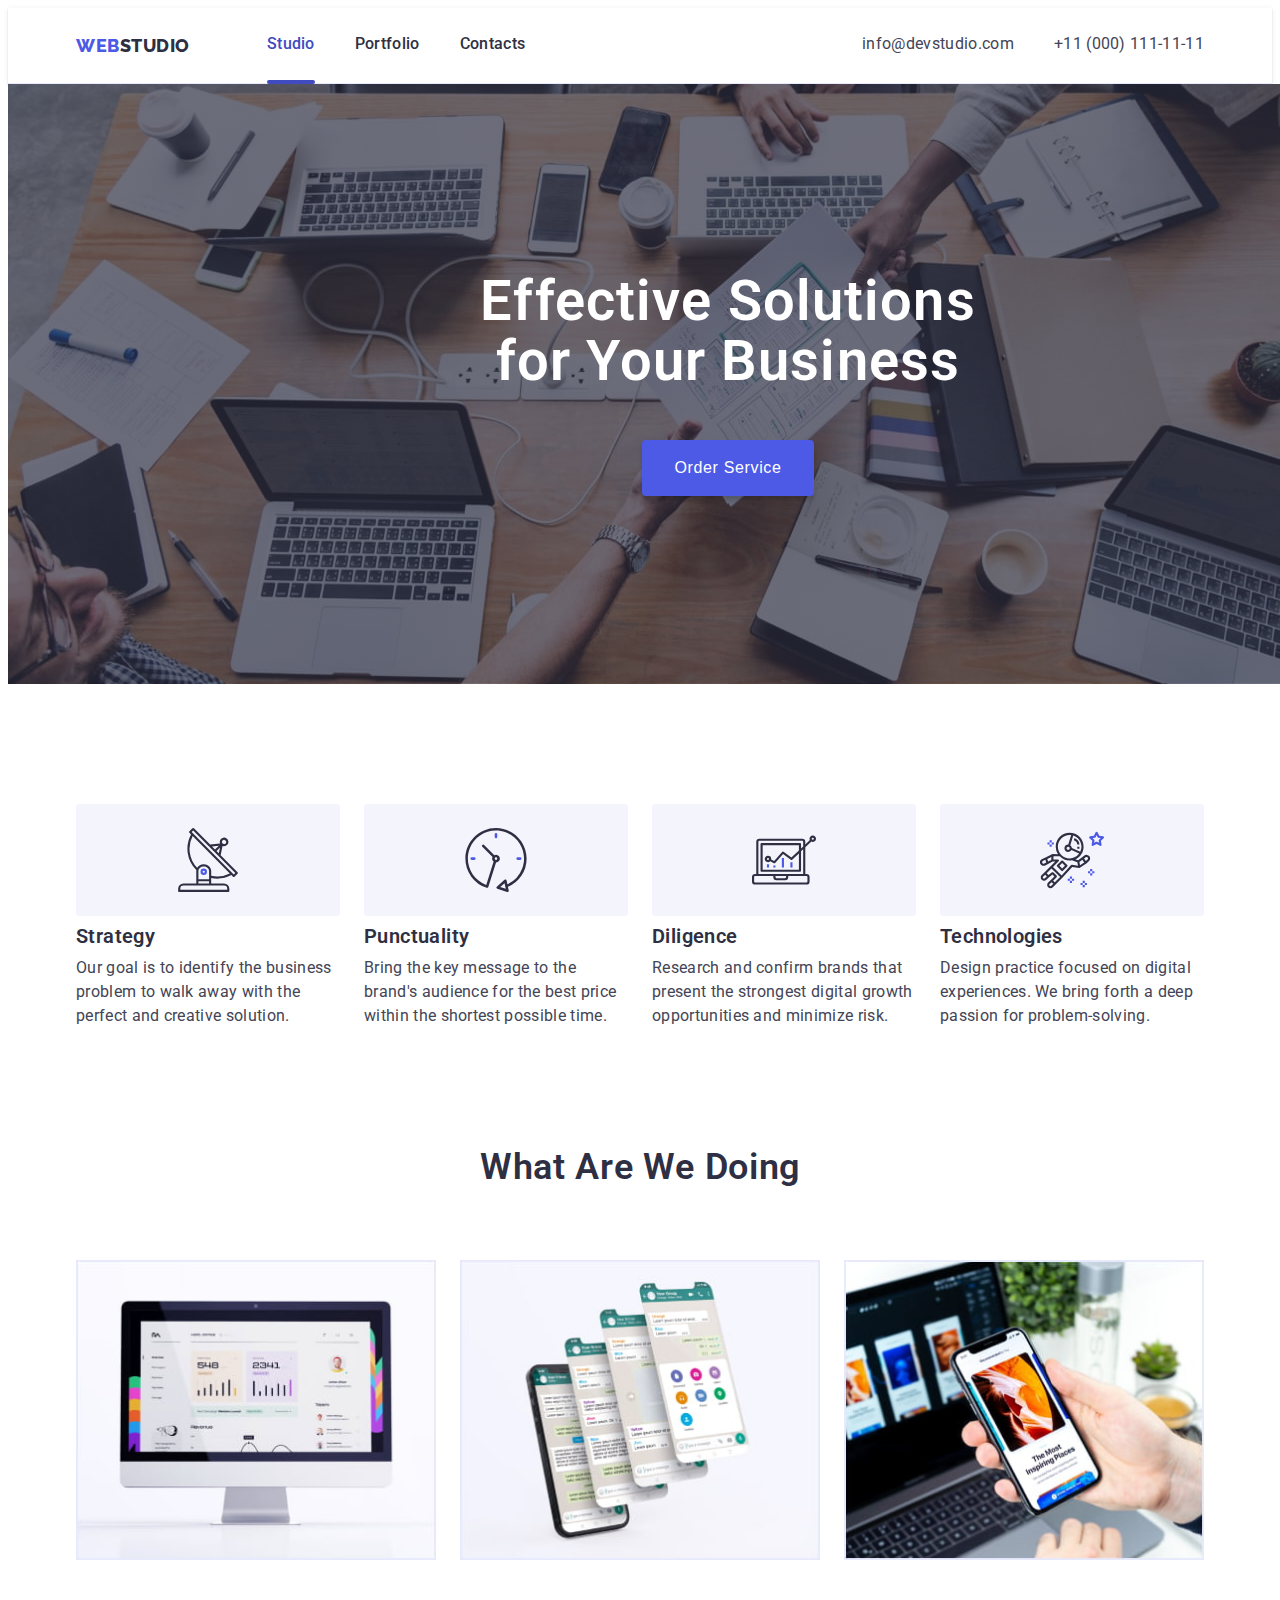
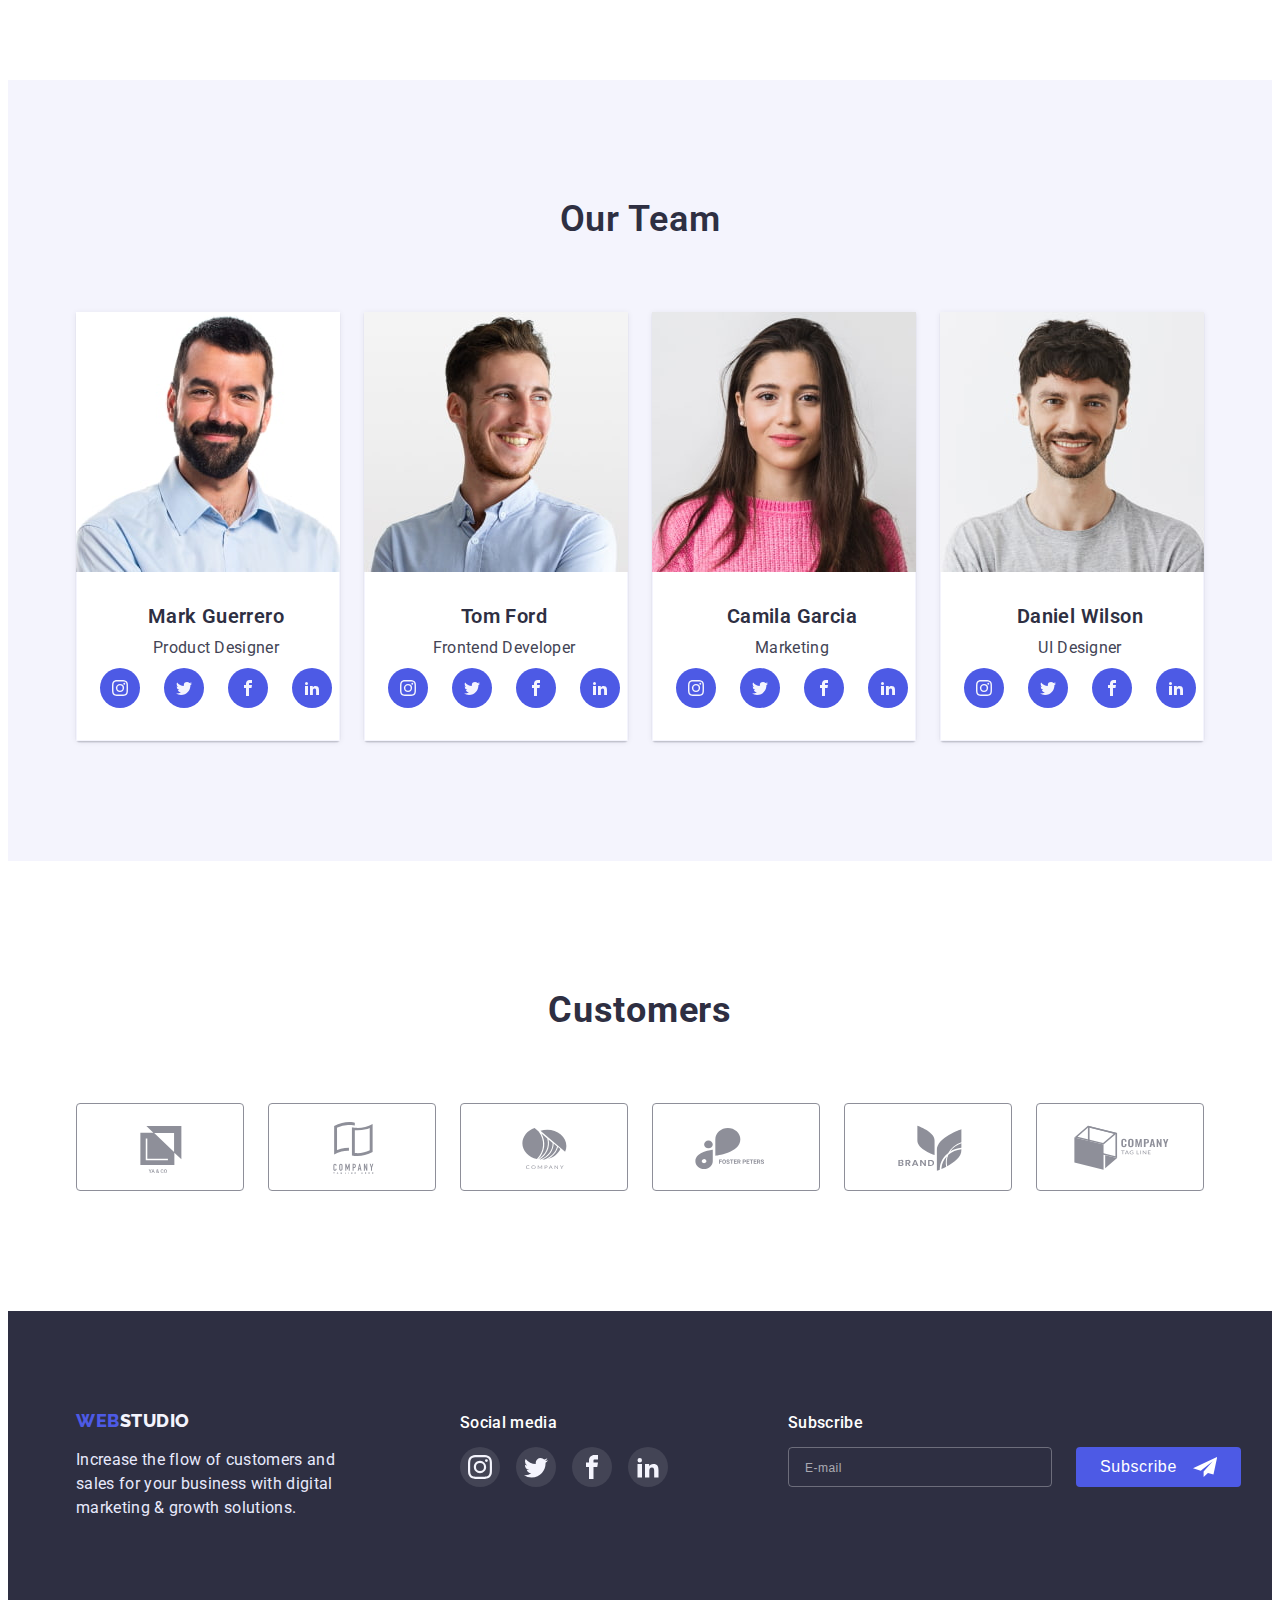
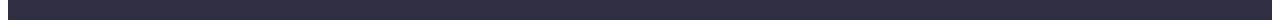
==== index.html @ f92aa19c "Initial commit" ====
<!DOCTYPE html>
<html lang="en">
  <head>
    <meta charset="UTF-8" />
    <meta http-equiv="X-UA-Compatible" content="IE=edge" />
    <meta name="viewport" content="width=device-width, initial-scale=1.0" />

    <title>Document</title>

    <!-- __________FONT FAMELY__________ -->
    <link rel="preconnect" href="https://fonts.googleapis.com" />
    <link rel="preconnect" href="https://fonts.gstatic.com" crossorigin />
    <link
      href="https://fonts.googleapis.com/css2?family=Raleway:wght@700&family=Roboto:wght@400;500;700;900&display=swap"
      rel="stylesheet"
    />

    <!-- __________MODERN-NORMALIZE__________ -->
    <link
      rel="stylesheet"
      href="https://cdnjs.cloudflare.com/ajax/libs/modern-normalize/1.1.0/modern-normalize.min.css"
      integrity="sha512-wpPYUAdjBVSE4KJnH1VR1HeZfpl1ub8YT/NKx4PuQ5NmX2tKuGu6U/JRp5y+Y8XG2tV+wKQpNHVUX03MfMFn9Q=="
      crossorigin="anonymous"
      referrerpolicy="no-referrer"
    />

    <!-- __________BASE STYLES__________ -->
    <link rel="stylesheet" href="./css/styles.css" />
  </head>
  <body>
    <!-- __________HEADER__________ -->
    <header class="header">
      <div class="container header-container">
        <nav class="nav">
          <a class="logo link" href="./index.html">
            <span class="accent">WEB</span>STUDIO</a
          >
          <ul class="nav-list list">
            <li class="nav-item">
              <a class="nav-link current link" href="./index.html">Studio</a>
            </li>
            <li class="nav-item">
              <a class="nav-link link" href="./portfolio.html">Portfolio</a>
            </li>
            <li class="nav-item">
              <a class="nav-link link" href="./">Contacts</a>
            </li>
          </ul>
        </nav>

        <ul class="list list">
          <li class="item">
            <a class="contact-link link" href="./mailto:info@devstudio.com"
              >info@devstudio.com</a
            >
          </li>
          <li class="item">
            <a class="phone-link link" href="./tei:11(000)1111111"
              >+11 (000) 111-11-11</a
            >
          </li>
        </ul>
      </div>
    </header>

    <!-- __________MAIN__________ -->
    <main>
      <!-- __________SECTION HERO__________ -->
      <section class="hero section">
        <div class="container">
          <h1 class="hero-title">Effective Solutions for Your Business</h1>
          <button class="hero-btn btn" type="button" data-modal-open>Order Service</button>
        </div>
      </section>

      <!-- __________SECTION EXAMPLES__________ -->
      <section class="examples section">
        <div class="container">
          <h2 class="examples-title-title visually-hidden">Examples</h2>
          <ul class="examples-list list">
                <li class="examples-item">
                  <div class="icons">
                    <svg class="icons-list-icon">
                      <use href="./images/sprite.svg#icon-antenna" width="64"></use>
                    </svg>
                  </div>
                  <h3 class="examples-title">Strategy</h3>
                  <p class="examples-description">
                    Our goal is to identify the business problem to walk away
                    with the perfect and creative solution.
                  </p>
                </li>

                <li class="examples-item">
                  <div class="icons">
                    <svg class="icons-list-icon">
                      <use href="./images/sprite.svg#icon-clock" width="64"></use>
                    </svg>
                  </div>
                  <h3 class="examples-title">Punctuality</h3>
                  <p class="examples-description">
                    Bring the key message to the brand's audience for the best
                    price within the shortest possible time.
                  </p>
                </li>

                <li class="examples-item">
                  <div class="icons">
                    <svg class="icons-list-icon">
                      <use href="./images/sprite.svg#icon-diagram" width="64"></use>
                    </svg>
                  </div>
                  <h3 class="examples-title">Diligence</h3>
                  <p class="examples-description">
                    Research and confirm brands that present the strongest
                    digital growth opportunities and minimize risk.
                  </p>
                </li>

                <li class="examples-item">
                  <div class="icons">
                    <svg class="icons-list-icon">
                      <use href="./images/sprite.svg#icon-astronaut" width="64"></use>
                    </svg>
                  </div>
                  <h3 class="examples-title">Technologies</h3>
                  <p class="examples-description">
                    Design practice focused on digital experiences. We bring
                    forth a deep passion for problem-solving.
                  </p>
                </li>
              </ul>
            </ul>
          </div>
        </div>
      </section>

      <!-- __________SECTION 1__________ -->
      <section class="section-job section">
        <div class="container">
          <h2 class="section-title">What are we doing</h2>
          <ul class="section-list list">
            <li class="section-item">
              <img
                class="image"
                src="./images/photo-1.jpg"
                width="360"
                alt="monitor"
              />
            </li>
            <li class="section-item">
              <img
                class="image"
                src="./images/photo-2.jpg"
                width="360"
                alt="phone"
              />
            </li>
            <li class="section-item">
              <img
                class="image"
                src="./images/photo-3.jpg"
                width="360"
                alt="phone in hand"
              />
            </li>
          </ul>
        </div>
      </section>

      <!-- __________SECTION 2__________ -->
      <section class="section-team section">
        <div class="container">
          <h2 class="section-title">Our Team</h2>
          <ul class="section-list list">
            <li class="section-item-team">
              <div class="card-thumb">
                <img
                  class="image"
                  src="./images/photo-4.jpg"
                  width="264"
                  alt="man"
                />
              </div>
              <div class="card-content">
                <h3 class="team-name">Mark Guerrero</h3>
                <p class="team-position">Product Designer</p>

                <ul class="social-list list">
                  <li class="social-list-item">
                    <a href="" class="social-list-link">
                      <svg class="social-list-icon" width="16" height="16">
                        <use
                          href="./images/sprite.svg#icon-instagram"
                        ></use>
                      </svg>
                    </a>
                  </li>

                  <li class="social-list-item">
                    <a href="" class="social-list-link">
                      <svg class="social-list-icon" width="16" height="16">
                        <use href="./images/sprite.svg#icon-twitter"></use>
                      </svg>
                    </a>
                  </li>

                  <li class="social-list-item">
                    <a href="" class="social-list-link">
                      <svg class="social-list-icon" width="16" height="16">
                        <use href="./images/sprite.svg#icon-facebook"></use>
                      </svg>
                    </a>
                  </li>

                  <li class="social-list-item">
                    <a href="" class="social-list-link">
                      <svg class="social-list-icon" width="16" height="16">
                        <use href="./images/sprite.svg#icon-linkedin"></use>
                      </svg>
                    </a>
                  </li>
                </ul>
              </div>
            </li>

            <li class="section-item-team">
              <div class="card-thumb">
                <img
                  class="image"
                  src="./images/photo-5.jpg"
                  width="264"
                  alt="man"
                />
              </div>
              <div class="card-content">
                <h3 class="team-name">Tom Ford</h3>
                <p class="team-position">Frontend Developer</p>

                <ul class="social-list list">
                  <li class="social-list-item">
                    <a href="" class="social-list-link">
                      <svg class="social-list-icon" width="16" height="16">
                        <use
                          href="./images/sprite.svg#icon-instagram"
                        ></use>
                      </svg>
                    </a>
                  </li>

                  <li class="social-list-item">
                    <a href="" class="social-list-link">
                      <svg class="social-list-icon" width="16" height="16">
                        <use href="./images/sprite.svg#icon-twitter"></use>
                      </svg>
                    </a>
                  </li>

                  <li class="social-list-item">
                    <a href="" class="social-list-link">
                      <svg class="social-list-icon" width="16" height="16">
                        <use href="./images/sprite.svg#icon-facebook"></use>
                      </svg>
                    </a>
                  </li>

                  <li class="social-list-item">
                    <a href="" class="social-list-link">
                      <svg class="social-list-icon" width="16" height="16">
                        <use href="./images/sprite.svg#icon-linkedin"></use>
                      </svg>
                    </a>
                  </li>
                </ul>
              </div>
            </li>

            <li class="section-item-team">
              <div class="card-thumb">
                <img
                  class="image"
                  src="./images/photo-6.jpg"
                  width="264"
                  alt="woman"
                />
              </div>
              <div class="card-content">
                <h3 class="team-name">Camila Garcia</h3>
                <p class="team-position">Marketing</p>

                <ul class="social-list list">
                  <li class="social-list-item">
                    <a href="" class="social-list-link">
                      <svg class="social-list-icon" width="16" height="16">
                        <use
                          href="./images/sprite.svg#icon-instagram"
                        ></use>
                      </svg>
                    </a>
                  </li>

                  <li class="social-list-item">
                    <a href="" class="social-list-link">
                      <svg class="social-list-icon" width="16" height="16">
                        <use href="./images/sprite.svg#icon-twitter"></use>
                      </svg>
                    </a>
                  </li>

                  <li class="social-list-item">
                    <a href="" class="social-list-link">
                      <svg class="social-list-icon" width="16" height="16">
                        <use href="./images/sprite.svg#icon-facebook"></use>
                      </svg>
                    </a>
                  </li>

                  <li class="social-list-item">
                    <a href="" class="social-list-link">
                      <svg class="social-list-icon" width="16" height="16">
                        <use href="./images/sprite.svg#icon-linkedin"></use>
                      </svg>
                    </a>
                  </li>
                </ul>
              </div>
            </li>

            <li class="section-item-team">
              <div class="card-thumb">
                <img
                  class="image"
                  src="./images/photo-7.jpg"
                  width="264"
                  alt="man"
                />
              </div>
              <div class="card-content">
                <h3 class="team-name">Daniel Wilson</h3>
                <p class="team-position">UI Designer</p>

                <ul class="social-list list">
                  <li class="social-list-item">
                    <a href="" class="social-list-link">
                      <svg class="social-list-icon" width="16" height="16">
                        <use
                          href="./images/sprite.svg#icon-instagram"
                        ></use>
                      </svg>
                    </a>
                  </li>

                  <li class="social-list-item">
                    <a href="" class="social-list-link">
                      <svg class="social-list-icon" width="16" height="16">
                        <use href="./images/sprite.svg#icon-twitter"></use>
                      </svg>
                    </a>
                  </li>

                  <li class="social-list-item">
                    <a href="" class="social-list-link">
                      <svg class="social-list-icon" width="16" height="16">
                        <use href="./images/sprite.svg#icon-facebook"></use>
                      </svg>
                    </a>
                  </li>

                  <li class="social-list-item">
                    <a href="" class="social-list-link">
                      <svg class="social-list-icon" width="16" height="16">
                        <use href="./images/sprite.svg#icon-linkedin"></use>
                      </svg>
                    </a>
                  </li>
                </ul>
              </div>
            </li>
          </ul>
        </div>
      </section>

      <!--__________SECTION CUSTOMERS__________-->
      <section class="section-customers section">
        <div class="container">
          <h2 class="section-customers-title">Customers</h2>
          <ul class="section-customers-list list">
            <li class="section-customers-item">
              <a href="#" class="section-customers-link" target="_blank" rel="noreferrer noopener">
              <svg class="section-customers-icons-list" width="104" height="56">
                      <use href="./images/sprite.svg#icon-Logo">
                        </use>
                      </svg>
                    </a>
            </li>
            <li class="section-customers-item">
              <a href="#" class="section-customers-link" target="_blank" rel="noreferrer noopener">
              <svg class="section-customers-icons-list" width="104" height="56">
                      <use href="./images/sprite.svg#icon-Logo-1">
                        </use>
                      </svg>
                    </a>
            </li>

            <li class="section-customers-item">
              <a href="#" class="section-customers-link" target="_blank" rel="noreferrer noopener">
              <svg class="section-customers-icons-list" width="104" height="56">
                      <use href="./images/sprite.svg#icon-Logo-2">
                        </use>
                      </svg>
              </a>
            </li>

            <li class="section-customers-item">
              <a href="#" class="section-customers-link" target="_blank" rel="noreferrer noopener">
              <svg class="section-customers-icons-list" width="104" height="56">
                      <use href="./images/sprite.svg#icon-Logo-3">
                        </use>
                      </svg>
              </a>
            </li>

            <li class="section-customers-item">
              <a href="#" class="section-customers-link" target="_blank" rel="noreferrer noopener">
              <svg class="section-customers-icons-list" width="104" height="56">
                      <use href="./images/sprite.svg#icon-Logo-4">
                        </use>
                      </svg>
              </a>
            </li>

            <li class="section-customers-item">
              <a href="#" class="section-customers-link" target="_blank" rel="noreferrer noopener">
              <svg class="section-customers-icons-list" width="104" height="56">
                      <use href="./images/sprite.svg#icon-Logo-5">
                        </use>
                      </svg>
              </a>
            </li>
          </ul>
        </div>
      </section>
    </main>

    <!-- __________FOOTER__________ -->
    <footer class="footer">
      <div class="container footer-icons">
        <div class="footer-icon">
          <a class="footer-logo link" href="./">
          <span class="accent">WEB</span
          ><span class="accent-accent">STUDIO</span>
        </a>
        <p class="footer-description">
          Increase the flow of customers and sales for your business with
          digital marketing & growth solutions.
        </p>
        </div>

				<!-- __________SOCIAL LINKS__________ -->
        <div class="footer-icon">
          <p class="footer-social-description">Social media</p>
          <ul class="footer-social-list list">
            <li class="footer-social-list-item">
              <a href="" class="footer-social-list-link">
                <svg class="footer-social-list-icon" width="24" height="24">
                  <use href="./images/sprite.svg#icon-instagram"></use>
                </svg>
              </a>
            </li>

            <li class="footer-social-list-item">
              <a href="" class="footer-social-list-link">
                <svg class="footer-social-list-icon" width="24" height="24">
                  <use
                    href="./images/sprite.svg#icon-twitter"></use>
                </svg>
              </a>
            </li>

            <li class="footer-social-list-item">
              <a href="" class="footer-social-list-link">
                <svg class="footer-social-list-icon" width="24" height="24">
                  <use href="./images/sprite.svg#icon-facebook"></use>
                </svg>
              </a>
            </li>

            <li class="footer-social-list-item">
              <a href="" class="footer-social-list-link">
                <svg class="footer-social-list-icon" width="24" height="24">
                  <use href="./images/sprite.svg#icon-linkedin"></use>
                </svg>
              </a>
            </li>
          </ul>
        </div>

<!-- __________SUBSCRIPTION__________ -->
<div class="subscription">
	<p class="subscription-title">Subscribe</p>
	<form class="form-subscription" action="subscription-form" name="subscription_form">
		<label class="subscription-form-field">
			<input class="subscription-form-input" name="user_email" type="email" placeholder="E-mail" />
		</label>
		<button class="btn subscribe-btn" type="submit">
			Subscribe
			<svg class="subscribe-icon" width="24" height="24">
				<use href="./images/sprite.svg#icon-icon-send"></use>
			</svg>
		</button>
	</form>
</div>
</div>
</footer>
      

    <!--__________MODAL WINDOW__________ -->
		<div class="backdrop is-hidden" data-modal>
			<div class="modal">
				<button type="button" class="modal-btn" data-modal-close>
					<svg class="modal-icon" width="8" height="8">
						<use href="./images/sprite.svg#icon-close"></use>
					</svg>
				</button>
				<form class="order-form" name="order_form">
					<p class="order-form-appeal">Leave your contacts and we will call you back</p>
					<div class="order-form-group" role="group">
						<label class="order-form-field">
							<span class="order-form-label">Name</span>
							<input class="order-form-input" type="text" name="user_name" required minlength="3" placeholder="&nbsp;" />
							<svg class="order-form-icon" width="18" height="24">
								<use href="./images/sprite.svg#icon-person-black-18dp-1"></use>
							</svg>
						</label>
						<label class="order-form-field">
							<span class="order-form-label">Phone</span>
							<input class="order-form-input" type="phone" name="user_phone" required />
							<svg class="order-form-icon" width="18" height="24">
								<use href="./images/sprite.svg#icon-phone-black-18dp-1"></use>
							</svg>
						</label>
						<label class="order-form-field">
							<span class="order-form-label">Email</span>
							<input class="order-form-input" type="email" name="user_email" required />
							<svg class="order-form-icon" width="18" height="24">
								<use href="./images/sprite.svg#icon-email-black-18dp-1"></use>
							</svg>
						</label>
						<label>
							<span class="order-form-label">Comment</span>
							<textarea class="order-form-message" name="user_message" rows="7" placeholder="Text input"></textarea>
						</label>
					</div>
					<label class="order-form-agreement">
						<input class="order-form-checkbox" type="checkbox" name="user_agreement" />
						<span class="order-form-text">
							I accept the terms and conditions of the
							<a class="order-form-link" href="">Privacy Policy</a>
						</span>
					</label>
					<button class="btn order-form-btn" type="submit">Send</button>
				</form>
			</div>
		</div>

    <!--__________JS MODAL SCRIPT__________ -->
    <script src="./js/modal.js"></script>
  </body>
</html>
---- css/styles.css ----
:root {
	--primary-text-color:#2E2F42;
	--title-text-color:#434455;
	--accent-color:#4D5AE5;
	--bg-color-body:#FFFFFF;
	--bg-button-main: #404BBF;
	--color-button: black;
	--border-customers: #8E8F99;

	--primary-margin-btn-item: 24px;

	--transition-color-function: 250ms cubic-bezier(0.4, 0, 0.2, 1);

	--footer:#F4F4FD;
	--footer-p:#E7E9FC;

	--modal-idx: 999;
}

*,
*::after,
*::before {
	box-sizing: border-box;
}

.section {
	padding: 120px 0;
}

.visually-hidden {
	position: absolute;
	width: 1px;
	height: 1px;
	margin: -1px;
	border: 0;
	padding: 0;

	white-space: nowrap;
	clip-path: inset(100%);
	clip: rect(0 0 0 0);
	overflow: hidden;
}

body {
	font-family: "Roboto", sans-serif;
	background-color: var(--bg-color-body);
	font-size: 16px;
}

h1,
h2,
h3,
h4,
h5,
h6,
p {
	margin-top: 0;
	margin-bottom: 0;
}

ul {
	margin-top: 0;
	margin-bottom: 0;
	padding-left: 0;
}

img {
	display: block;
	max-width: 100%;
	height: auto;
}

button {
	cursor: pointer;
}

address {
	font-style: normal;
}

/* __________ul__________ */
.list {
	list-style: none;
	padding-left: 0;
	margin: 0;

	color: var(--title-text-color);
}

/* __________a__________ */
.link {
	text-decoration: none;
	color: inherit;
}



/* __________HEADER__________ */
.header {
	border-bottom: 1px solid var(--footer-p);

	box-shadow: 0px 2px 1px rgba(46, 47, 66, 0.08), 
	0px 1px 1px rgba(46, 47, 66, 0.16), 
	0px 1px 6px rgba(46, 47, 66, 0.08);
}

.container {
	width: 1158px;
	padding: 0 15px;
	margin: 0 auto;
}

.header-container {
	display: flex;
	align-items: center;
}

.nav {
	display: flex;
	align-items: center;
}

.logo {
	font-family: 'Raleway';
	font-weight: 800;
	font-size: 18px;
	line-height: 1.33;
	letter-spacing: 0.03em;
	text-transform: uppercase;
	color: var(--primary-text-color);

	margin-right: 77px;
}

.accent {
	color: var(--accent-color);
}

.nav-list {
	display: flex;
	align-items: center;
}

.list a:hover,
.list a:focus {
	color: var(--accent-color);
}

.list {
	display: flex;
	margin-left: auto;
}

.nav-list > .nav-item:not(:last-child) {
	margin-right: 40px;
}

.nav-link {
	display: block;
	padding: 24px 0 27px;
	position: relative;

	font-weight: 500;
	line-height: 1.5;
	letter-spacing: 0.02em;
	color: var(--primary-text-color);

	transition: color var(--transition-color-function); 
}

.nav-link.current {
	color: var(--bg-button-main);
}

.nav-link.current:after {
	content: '';
	display: block;
	position: absolute;
	left: 0;
	bottom: -1px;
	height: 4px;
	width: 100%;

	background-color: var(--bg-button-main);
	border-radius: 2px;
}

.list > .item:not(:last-child) {
	margin-right: 40px;
}

.contact-link {
	display: block;
	padding: 24px 0 27px;

	line-height: 1.5;
	letter-spacing: 0.02em;
	color: var(--title-text-color);

	transition: color var(--transition-color-function);
}

.phone-link {
	line-height: 1.5;
	letter-spacing: 0.02em;
	color: var(--title-text-color);

	display: block;
	padding: 24px 0 27px;
}

.contact-link:hover,
.contact-link:focus {
	color: var(--accent-color);
}



/* __________HERO__________ */
.hero {
	background-color: var(--primary-text-color);
	padding-top: 188px;
	padding-bottom: 188px;
	text-align: center;

	width: 1440px;
	margin: 0 auto;
	background-image: linear-gradient(rgba(46, 47, 66, 0.7),
	rgba(46, 47, 66, 0.7)),
	url(../images/photo-17.jpg);
	background-repeat: no-repeat;
	background-position: center center;
	background-size: cover;
}

.hero-title {
	font-weight: 600;
	font-size: 56px;
	line-height: 1.07;
	letter-spacing: 0.02em;
	color: var(--bg-color-body);

	width: 500px;
	margin: 0 auto;
	margin-top: 0;
	margin-bottom: 48px;
}

.hero-btn {
	font-weight: 500;
	font-size: 16px;
	line-height: 1.5;
	letter-spacing: 0.04em;
	box-shadow: 0px 4px 4px rgba(0, 0, 0, 0.15);
	border-radius: 4px;
	border-style: none;
	cursor: pointer;
	
	padding: 16px 32px;
	min-width: 169px;
	color: var(--bg-color-body);
	background-color: var(--accent-color);
	
	transition: background-color var(--transition-color-function);
}

.hero-btn:hover,
.hero-btn:focus {
	background-color: var(--bg-button-main);
}

.btn {
	font-weight: 500;
	font-size: 16px;
	line-height: 1.5;
	letter-spacing: 0.04em;
	box-shadow: 0px 4px 4px rgba(0, 0, 0, 0.15);
	border-radius: 4px;
	border-style: none;
	cursor: pointer;
	
	/* padding: 16px 32px;
	min-width: 169px; */
	color: var(--bg-color-body);
	background-color: var(--accent-color);
	
	transition: background-color var(--transition-color-function);
}


/* __________SECTION EXAMPLES__________*/
.examples {
	padding-bottom: 0;
}

.examples-title {
	font-weight: 600;
	font-size: 20px;
	line-height: 1.2;
	letter-spacing: 0.02em;
	color: var(--primary-text-color);

	margin-top: 0;
	margin-bottom: 8px;
}

.examples-list {
	padding: 0;
	margin: 0;
	display: flex;
	gap: 24px;
}

.examples-description {
	line-height: 1.5;
	letter-spacing: 0.02em;
	color:var(--title-text-color);

	width: 264px;
	margin-top: 0;
	margin-bottom: 0;
}

.icons {
	display: flex;
	justify-content: center;
	align-items: center;
	height: 112px;
	margin: auto;
	margin-bottom: 8px;
	background-color: var(--footer);
	border-radius: 4px;
}

.icons-list-icon {
	width: 64px;
	height: 64px;
}



/* __________SECTON 1__________ */
.section-item {
	border: 1px solid var(--footer-p);
}



/* __________SECTION 2__________ */
.section-team {
	background-color: var(--footer);
}

.section-title {
	font-weight: 600;
	font-size: 36px;
	line-height: 1.11;
	text-align: center;
	letter-spacing: 0.02em;
	text-transform: capitalize;
	color: var(--primary-text-color);

	margin-bottom: 72px;
	margin-top: 0;
}

.section-list {
	gap: 24px;
}

.section-item-team {
	text-align: center;
	background: var(--bg-color-body);
	box-shadow: 0px 1px 6px rgba(46, 47, 66, 0.08),
	0px 1px 1px rgba(46, 47, 66, 0.16),
	0px 2px 1px rgba(46, 47, 66, 0.08);
	border-radius: 0px 0px 4px 4px;
}

.card-content {
	padding: 32px 16px;
}

.team-name {
	font-weight: 600;
	font-size: 20px;
	line-height: 1.2;
	letter-spacing: 0.02em;
	color: var(--primary-text-color);

	margin-top: 0;
	margin-bottom: 8px;
}

.team-position {
	line-height: 1.5;
	letter-spacing: 0.02em;
	color:var(--title-text-color);

	margin-top: 0;
	margin-bottom: 8px;
}

.social-list {
	display: flex;
	justify-content: center;
	gap: 24px;
}

.social-list-link {
	display: flex;
	justify-content: center;
	align-items: center;
	background-color: var(--accent-color);
	transition: var(--transition-color-function);

	width: 40px;
	height: 40px;
	border-radius: 50%;
}

.social-list-link:hover,
.social-list-link:focus {
	background-color: var(--bg-button-main);
	transition: var(--transition-color-function);
}

.social-list-icon {
	fill:var(--footer);
}



/*__________SECTION CUSTOMERS__________*/
.section-customers {
	padding-top: 130px;
	padding-bottom: 120px;
}

.section-customers-title {
	font-size: 36px;
	line-height: 1.11;
	text-align: center;
	letter-spacing: 0.02em;
	text-transform: capitalize;
	color:var(--primary-text-color);

	margin-bottom: 72px;
}

.section-customers-list {
	display: flex;
	justify-content: center;
	align-items: center;
	gap: 24px;
}

.section-customers-item {
	width: 168px;
}

.section-customers-link {
	display: flex;
	justify-content: center;
	align-items: center;
	height: 88px;

	color: #8e8f99;
	border: 1px solid #8E8F99;
	border-radius: 4px;

	transition: border-color var(--bg-button-main),
	var(--transition-color-function),
	color var(--bg-button-main);

}

.section-customers-icons-list {
	fill:currentColor;
}

.section-customers-link:hover,
.section-customers-link:focus {
	color: var(--bg-button-main);
	border-color: var(--bg-button-main);
	transition: var(--transition-color-function);
}



/* __________MAIN__________ */
.main {
	padding-top: 96px;
}

.btn-list {
	display: flex;
	justify-content: center;
	margin-bottom: 72px;
}

.main-btn {
	display: inline-block;
	font-family: 'Roboto';
	font-weight: 600;
	font-size: 16px;
	line-height: 1.5;
	text-align: center;
	letter-spacing: 0.04em;
	background-color: #f4f4fd;
	color: var(--accent-color);

	border: 1px solid #e7e9fc;
	border-radius: 4px;
	border: none;
	cursor: pointer;

	padding: 8px 16px;

	transition: background-color var(--transition-color-function),
	color var(--transition-color-function),
	border-color var(--transition-color-function),
	box-shadow var(--transition-color-function);
}

.btn-list .main-item:not(:last-child) {
	margin-right: var(--primary-margin-btn-item);
}

.btn:hover,
.btn:focus {
	background-color: var(--bg-button-main);
	box-shadow: 0px 3px 1px rgba(0, 0, 0, 0.1),
	0px 2px 1px rgba(0, 0, 0, 0.08),
	0px 2px 2px rgba(0, 0, 0, 0.12);
}

.list button:hover,
.list button:focus {
	color: var(--bg-color-body);
}

.main-list {
	display: flex;
	flex-wrap: wrap;

	margin-left: calc(-1 * var(--primary-margin-btn-item));
	margin-top: calc(-2 * var(--primary-margin-btn-item));
}

.main-list > .main-item-item {
	flex-basis: calc(100% / 3 - var(--primary-margin-btn-item));
	margin-left: var(--primary-margin-btn-item);
	margin-top: calc(2 * var(--primary-margin-btn-item));
}

.card-thumb {
	position: relative;
	overflow: hidden;
}

.overlay {
	position: absolute;
	left: 0;
	top: 0;
	width: 100%;
	height: 100%;
	padding: 40px 32px;
	overflow: auto;
	transform: translate(0, 100%);

	line-height: 1.5;
	letter-spacing: 0.02em;

	background-color: var(--accent-color);
	color: #f4f4fd;

	transition: transform var(--transition-color-function);
}

.portfolio-link {
	display: block;
	box-shadow: 0px 1px 6px rgba(46, 47, 66, 0.08);

	transition: box-shadow var(--transition-color-function);
}

.portfolio-link:hover,
.portfolio-link:focus {
	box-shadow: 0px 1px 6px rgba(46, 47, 66, 0.08), 
	0px 1px 1px rgba(46, 47, 66, 0.16), 
	0px 2px 1px rgba(46, 47, 66, 0.08);
}

.portfolio-link:hover .overlay,
.portfolio-link:focus .overlay {
	transform: translate(0, 0);
}

.card-content {
	padding: 32px 0 32px 16px;
	border: 0.5px solid #f4f4fd;
	border-top: none;
}

.main-link {
	font-weight: 600;
	line-height: 1.5;
	text-align: center;
	letter-spacing: 0.04em;
	color: var(--accent-color);
}

.main-title {
	font-weight: 600;
	font-size: 20px;
	line-height: 1.2;
	letter-spacing: 0.02em;
	color: var(--primary-text-color);

	margin-bottom: 8px;
}

.main-description {
	line-height: 1.5;
	letter-spacing: 0.02em;
	color: var(--title-text-color);
}



/* __________FOOTER__________ */
.footer {
	background-color:var(--primary-text-color);
	padding-top: 100px;
	padding-bottom: 100px;
}

.footer-icons {
	display: flex;
}

.footer-icon {
	margin-right: 120px;
}

.footer-logo {
	font-family: 'Raleway';
	font-weight: 800;
	font-size: 18px;
	line-height: 1.16;
	letter-spacing: 0.03em;
	text-transform: uppercase;
	color: var(--accent-color);
}

.accent-accent {
	color: var(--footer);
}

.footer-description {
	line-height: 1.5;
	letter-spacing: 0.02em;
	color: var(--footer-p);

	width: 264px;
	margin-top: 16px;
}

.footer-social-description,
 .subscription-title {
	margin-bottom: 12px;
	
	font-weight: 500;
	font-size: 16px;
	line-height: 1.5;
	letter-spacing: 0.02em;
	color: var(--bg-color-body);
}

.footer-social-list-link {
	fill:var(--bg-color-body);
}

.footer-social-list {
	display: flex;
	justify-content: left;
	gap: 16px;
}

.footer-social-list-link {
	display: flex;
	justify-content: center;
	align-items: center;
	width: 40px;
	height: 40px;
	border-radius: 50%;
	background-color:rgba(255, 255, 255, 0.1);
	transition: var(--transition-color-function);
}

.footer-social-list-link:hover,
.footer-social-list-link:focus {
	background-color: #31D0AA;
}

.footer-social-list-icon {
	fill: #f4f4fd;
}





/* __________SUBSCRIPTION IN FOOTER__________ */

.subscription-form-field {
	margin-right: 24px;
}

.subscription-form-input {
	width: 264px;
	height: 40px;

	padding: 8px 16px;

	font-size: 16px;
	line-height: 1.5;
	letter-spacing: 0.02em;
	color: #e7e9fc;

	background-color: transparent;
	border: 1px solid rgba(255, 255, 255, 0.3);
	border-radius: 4px;
	outline: transparent;

	transition: outline var(--transition-color-function);
}

.form-subscription {
	display: flex;
}

.subscription-form-input::placeholder {
	font-size: 12px;
	line-height: 2;
	letter-spacing: 0.04em;

	color: rgba(255, 255, 255, 0.6);
}

.subscription-form-input:focus {
	outline: 1px solid var(--accent-color);
	outline-offset: -1px;
}

.subscribe-btn {
	padding: 8px 24px;
	min-width: 165px;

	display: inline-flex;
	align-items: center;
	justify-content: center;
	gap: 16px;

	box-shadow: none;
}

.subscribe-icon {
	fill: #ffffff;
}








/* __________BACKDROP AND MODAL STYLES__________ */

.backdrop {
	position: fixed;
	top: 0;
	left: 0;
	z-index: var(--modal-idx);
	width: 100%;
	height: 100%;

	background-color: rgba(46, 47, 66, 0.4);
	opacity: 1;
	visibility: visible;

	transition: opacity var(--transition-color-function), 
	visibility var(--transition-color-function);
}

.backdrop.is-hidden {
	visibility: hidden;
	opacity: 0;
	pointer-events: none;
}

.modal {
	position: absolute;
	top: 50%;
	left: 50%;
	transform: translate(-50%, -50%);

	width: 408px;
	min-height: 576px;

	padding: 72px 24px 24px;
	
	background-color: #fcfcfc;
	box-shadow: 0px 1px 1px rgba(0, 0, 0, 0.14), 
	0px 1px 3px rgba(0, 0, 0, 0.12), 
	0px 2px 1px rgba(0, 0, 0, 0.2);
	border-radius: 4px;

	transition: opacity var(--transition-color-function) 50ms, 
	transform var(--transition-color-function) 50ms;
}

.backdrop.is-hidden .modal {
	transform: translate(-50%, -70%);
	opacity: 0;
}

.modal-btn {
	position: absolute;
	top: 24px;
	right: 24px;

	width: 24px;
	height: 24px;

	display: flex;
	justify-content: center;
	align-items: center;

	background-color: #e7e9fc;
	border: 1px solid rgba(0, 0, 0, 0.1);
	border-radius: 50%;

	cursor: pointer;

	transition: background-color var(--transition-color-function), 
	color var(--transition-color-function), 
	border-color var(--transition-color-function);
}

.modal-btn:hover,
.modal-btn:focus {
	background-color: var(--bg-button-main);
	color: var(--bg-color-body);
	border-color: transparent;
}

.modal-icon {
	fill: currentColor;
}






.order-form-appeal {
	margin-bottom: 16px;

	font-weight: 500;
	font-size: 16px;
	line-height: 1.5;
	text-align: center;
	letter-spacing: 0.02em;

	color: var(--primary-text-color);
}

.order-form-group {
	margin-bottom: 16px;
}

.order-form-field {
	display: block;
	position: relative;
	margin-bottom: 8px;
}

.order-form-label {
	display: block;
	margin-bottom: 4px;

	font-size: 12px;
	line-height: 1.17;
	letter-spacing: 0.04em;
	color: #8e8f99;
}

.order-form-input {
	width: 100%;
	height: 40px;
	padding: 0 38px;

	font-size: 12px;
	background-color: transparent;
	outline: transparent;
	border: 1px solid rgba(33, 33, 33, 0.2);
	border-radius: 4px;

	transition: outline var(--transition-color-function);
}

.order-form-input:focus {
	outline: 1px solid var(--accent-color);
	outline-offset: -1px;
}

.order-form-icon {
	position: absolute;
	bottom: 8px;
	left: 16px;

	transition: fill var(--transition-color-function);
}

.order-form-input:focus+.order-form-icon {
	fill: var(--accent-color);
}

.order-form-message {
	display: block;
	width: 100%;
	height: 120px;
	padding: 8px 16px;

	font-size: 12px;
	line-height: 1.33;
	letter-spacing: 0.04em;
	color: #000000;

	border: 1px solid rgba(33, 33, 33, 0.2);
	border-radius: 4px;
	outline: transparent;

	resize: none;

	transition: outline var(--transition-color-function);
}

.order-form-message::placeholder {
	font-size: 12px;
	line-height: 1.33;
	letter-spacing: 0.04em;
	color: rgba(117, 117, 117, 0.5);
}

.order-form-message:focus {
	outline: 1px solid var(--accent-color);
	outline-offset: -1px;
}

.order-form-agreement {
	display: flex;
	align-items: center;
	gap: 8px;

	margin-bottom: 24px;

	font-size: 12px;
	line-height: 1.33;
	letter-spacing: 0.04em;
	color: #757575;
}

/* Checkbox */

.order-form-checkbox {
	-webkit-appearance: none;
	appearance: none;
	width: 16px;
	height: 16px;

	border: 1.25px solid var(--primary-text-color);
	border-radius: 2px;

	cursor: pointer;

	transition: background-color var(--transition-color-function), border-color var(--transition-color-function);
}

.order-form-checkbox:checked {
	background-image: url(../images/check.svg);
	background-repeat: no-repeat;
	background-position: center;

	background-size: cover;
	background-color: var(--accent-color);
	background-origin: border-box;
	border-color: transparent;
}

.order-form-text {
	user-select: none;
}

.order-form-link {
	color: var(--accent-color);
}

.order-form-btn {
	display: block;
	margin: 0 auto;

	padding: 16px 32px;
	min-width: 169px;
}
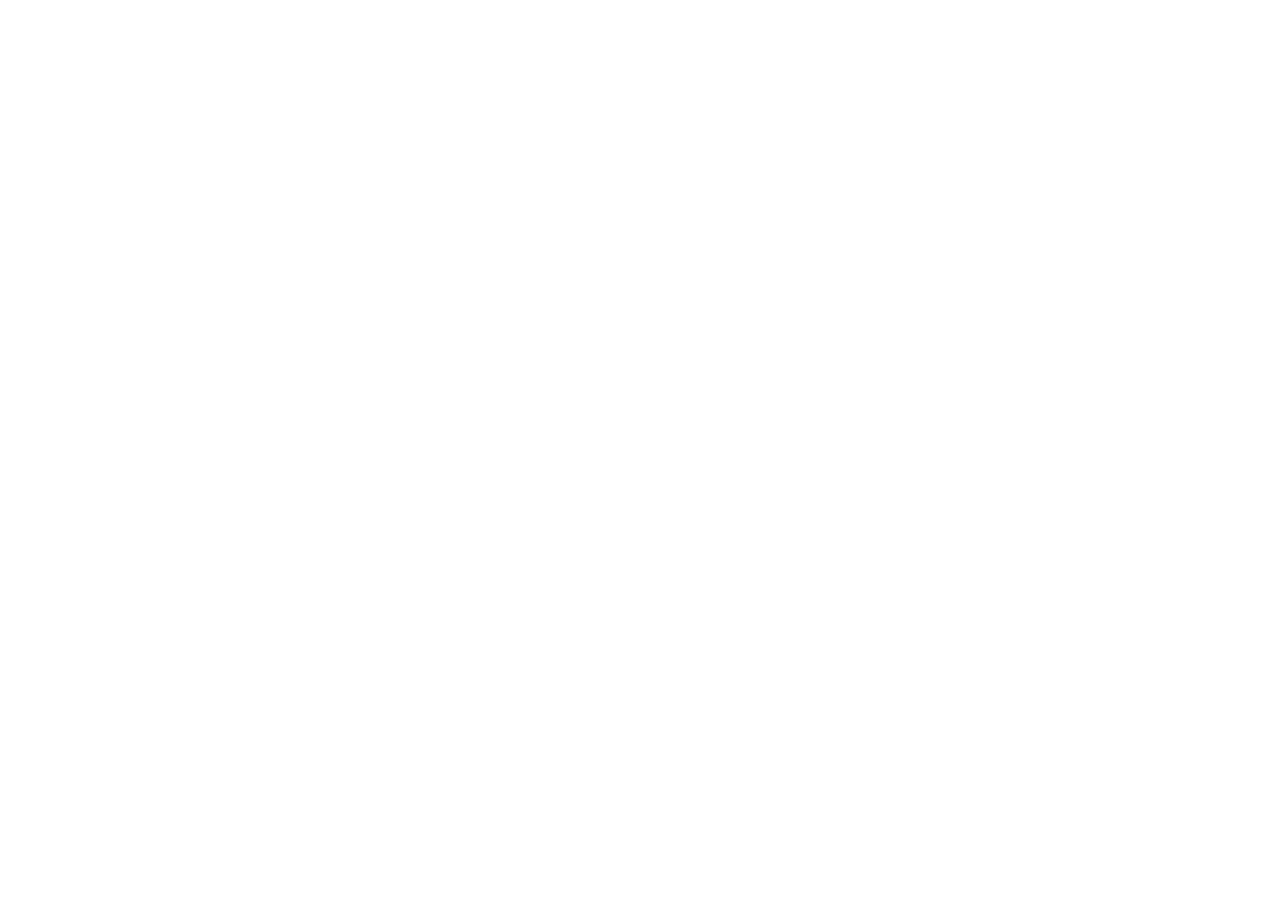
==== commit a3943095: "commit false" ====
--- a/index.html
+++ b/index.html
@@ -3,567 +3,10 @@
   <head>
     <meta charset="UTF-8" />
     <meta http-equiv="X-UA-Compatible" content="IE=edge" />
-    <meta name="viewport" content="width=device-width, initial-scale=1.0" />
-
+    <meta name="viewport" content="width=, initial-scale=1.0" />
     <title>Document</title>
-
-    <!-- __________FONT FAMELY__________ -->
-    <link rel="preconnect" href="https://fonts.googleapis.com" />
-    <link rel="preconnect" href="https://fonts.gstatic.com" crossorigin />
-    <link
-      href="https://fonts.googleapis.com/css2?family=Raleway:wght@700&family=Roboto:wght@400;500;700;900&display=swap"
-      rel="stylesheet"
-    />
-
-    <!-- __________MODERN-NORMALIZE__________ -->
-    <link
-      rel="stylesheet"
-      href="https://cdnjs.cloudflare.com/ajax/libs/modern-normalize/1.1.0/modern-normalize.min.css"
-      integrity="sha512-wpPYUAdjBVSE4KJnH1VR1HeZfpl1ub8YT/NKx4PuQ5NmX2tKuGu6U/JRp5y+Y8XG2tV+wKQpNHVUX03MfMFn9Q=="
-      crossorigin="anonymous"
-      referrerpolicy="no-referrer"
-    />
-
-    <!-- __________BASE STYLES__________ -->
-    <link rel="stylesheet" href="./css/styles.css" />
   </head>
   <body>
-    <!-- __________HEADER__________ -->
-    <header class="header">
-      <div class="container header-container">
-        <nav class="nav">
-          <a class="logo link" href="./index.html">
-            <span class="accent">WEB</span>STUDIO</a
-          >
-          <ul class="nav-list list">
-            <li class="nav-item">
-              <a class="nav-link current link" href="./index.html">Studio</a>
-            </li>
-            <li class="nav-item">
-              <a class="nav-link link" href="./portfolio.html">Portfolio</a>
-            </li>
-            <li class="nav-item">
-              <a class="nav-link link" href="./">Contacts</a>
-            </li>
-          </ul>
-        </nav>
-
-        <ul class="list list">
-          <li class="item">
-            <a class="contact-link link" href="./mailto:info@devstudio.com"
-              >info@devstudio.com</a
-            >
-          </li>
-          <li class="item">
-            <a class="phone-link link" href="./tei:11(000)1111111"
-              >+11 (000) 111-11-11</a
-            >
-          </li>
-        </ul>
-      </div>
-    </header>
-
-    <!-- __________MAIN__________ -->
-    <main>
-      <!-- __________SECTION HERO__________ -->
-      <section class="hero section">
-        <div class="container">
-          <h1 class="hero-title">Effective Solutions for Your Business</h1>
-          <button class="hero-btn btn" type="button" data-modal-open>Order Service</button>
-        </div>
-      </section>
-
-      <!-- __________SECTION EXAMPLES__________ -->
-      <section class="examples section">
-        <div class="container">
-          <h2 class="examples-title-title visually-hidden">Examples</h2>
-          <ul class="examples-list list">
-                <li class="examples-item">
-                  <div class="icons">
-                    <svg class="icons-list-icon">
-                      <use href="./images/sprite.svg#icon-antenna" width="64"></use>
-                    </svg>
-                  </div>
-                  <h3 class="examples-title">Strategy</h3>
-                  <p class="examples-description">
-                    Our goal is to identify the business problem to walk away
-                    with the perfect and creative solution.
-                  </p>
-                </li>
-
-                <li class="examples-item">
-                  <div class="icons">
-                    <svg class="icons-list-icon">
-                      <use href="./images/sprite.svg#icon-clock" width="64"></use>
-                    </svg>
-                  </div>
-                  <h3 class="examples-title">Punctuality</h3>
-                  <p class="examples-description">
-                    Bring the key message to the brand's audience for the best
-                    price within the shortest possible time.
-                  </p>
-                </li>
-
-                <li class="examples-item">
-                  <div class="icons">
-                    <svg class="icons-list-icon">
-                      <use href="./images/sprite.svg#icon-diagram" width="64"></use>
-                    </svg>
-                  </div>
-                  <h3 class="examples-title">Diligence</h3>
-                  <p class="examples-description">
-                    Research and confirm brands that present the strongest
-                    digital growth opportunities and minimize risk.
-                  </p>
-                </li>
-
-                <li class="examples-item">
-                  <div class="icons">
-                    <svg class="icons-list-icon">
-                      <use href="./images/sprite.svg#icon-astronaut" width="64"></use>
-                    </svg>
-                  </div>
-                  <h3 class="examples-title">Technologies</h3>
-                  <p class="examples-description">
-                    Design practice focused on digital experiences. We bring
-                    forth a deep passion for problem-solving.
-                  </p>
-                </li>
-              </ul>
-            </ul>
-          </div>
-        </div>
-      </section>
-
-      <!-- __________SECTION 1__________ -->
-      <section class="section-job section">
-        <div class="container">
-          <h2 class="section-title">What are we doing</h2>
-          <ul class="section-list list">
-            <li class="section-item">
-              <img
-                class="image"
-                src="./images/photo-1.jpg"
-                width="360"
-                alt="monitor"
-              />
-            </li>
-            <li class="section-item">
-              <img
-                class="image"
-                src="./images/photo-2.jpg"
-                width="360"
-                alt="phone"
-              />
-            </li>
-            <li class="section-item">
-              <img
-                class="image"
-                src="./images/photo-3.jpg"
-                width="360"
-                alt="phone in hand"
-              />
-            </li>
-          </ul>
-        </div>
-      </section>
-
-      <!-- __________SECTION 2__________ -->
-      <section class="section-team section">
-        <div class="container">
-          <h2 class="section-title">Our Team</h2>
-          <ul class="section-list list">
-            <li class="section-item-team">
-              <div class="card-thumb">
-                <img
-                  class="image"
-                  src="./images/photo-4.jpg"
-                  width="264"
-                  alt="man"
-                />
-              </div>
-              <div class="card-content">
-                <h3 class="team-name">Mark Guerrero</h3>
-                <p class="team-position">Product Designer</p>
-
-                <ul class="social-list list">
-                  <li class="social-list-item">
-                    <a href="" class="social-list-link">
-                      <svg class="social-list-icon" width="16" height="16">
-                        <use
-                          href="./images/sprite.svg#icon-instagram"
-                        ></use>
-                      </svg>
-                    </a>
-                  </li>
-
-                  <li class="social-list-item">
-                    <a href="" class="social-list-link">
-                      <svg class="social-list-icon" width="16" height="16">
-                        <use href="./images/sprite.svg#icon-twitter"></use>
-                      </svg>
-                    </a>
-                  </li>
-
-                  <li class="social-list-item">
-                    <a href="" class="social-list-link">
-                      <svg class="social-list-icon" width="16" height="16">
-                        <use href="./images/sprite.svg#icon-facebook"></use>
-                      </svg>
-                    </a>
-                  </li>
-
-                  <li class="social-list-item">
-                    <a href="" class="social-list-link">
-                      <svg class="social-list-icon" width="16" height="16">
-                        <use href="./images/sprite.svg#icon-linkedin"></use>
-                      </svg>
-                    </a>
-                  </li>
-                </ul>
-              </div>
-            </li>
-
-            <li class="section-item-team">
-              <div class="card-thumb">
-                <img
-                  class="image"
-                  src="./images/photo-5.jpg"
-                  width="264"
-                  alt="man"
-                />
-              </div>
-              <div class="card-content">
-                <h3 class="team-name">Tom Ford</h3>
-                <p class="team-position">Frontend Developer</p>
-
-                <ul class="social-list list">
-                  <li class="social-list-item">
-                    <a href="" class="social-list-link">
-                      <svg class="social-list-icon" width="16" height="16">
-                        <use
-                          href="./images/sprite.svg#icon-instagram"
-                        ></use>
-                      </svg>
-                    </a>
-                  </li>
-
-                  <li class="social-list-item">
-                    <a href="" class="social-list-link">
-                      <svg class="social-list-icon" width="16" height="16">
-                        <use href="./images/sprite.svg#icon-twitter"></use>
-                      </svg>
-                    </a>
-                  </li>
-
-                  <li class="social-list-item">
-                    <a href="" class="social-list-link">
-                      <svg class="social-list-icon" width="16" height="16">
-                        <use href="./images/sprite.svg#icon-facebook"></use>
-                      </svg>
-                    </a>
-                  </li>
-
-                  <li class="social-list-item">
-                    <a href="" class="social-list-link">
-                      <svg class="social-list-icon" width="16" height="16">
-                        <use href="./images/sprite.svg#icon-linkedin"></use>
-                      </svg>
-                    </a>
-                  </li>
-                </ul>
-              </div>
-            </li>
-
-            <li class="section-item-team">
-              <div class="card-thumb">
-                <img
-                  class="image"
-                  src="./images/photo-6.jpg"
-                  width="264"
-                  alt="woman"
-                />
-              </div>
-              <div class="card-content">
-                <h3 class="team-name">Camila Garcia</h3>
-                <p class="team-position">Marketing</p>
-
-                <ul class="social-list list">
-                  <li class="social-list-item">
-                    <a href="" class="social-list-link">
-                      <svg class="social-list-icon" width="16" height="16">
-                        <use
-                          href="./images/sprite.svg#icon-instagram"
-                        ></use>
-                      </svg>
-                    </a>
-                  </li>
-
-                  <li class="social-list-item">
-                    <a href="" class="social-list-link">
-                      <svg class="social-list-icon" width="16" height="16">
-                        <use href="./images/sprite.svg#icon-twitter"></use>
-                      </svg>
-                    </a>
-                  </li>
-
-                  <li class="social-list-item">
-                    <a href="" class="social-list-link">
-                      <svg class="social-list-icon" width="16" height="16">
-                        <use href="./images/sprite.svg#icon-facebook"></use>
-                      </svg>
-                    </a>
-                  </li>
-
-                  <li class="social-list-item">
-                    <a href="" class="social-list-link">
-                      <svg class="social-list-icon" width="16" height="16">
-                        <use href="./images/sprite.svg#icon-linkedin"></use>
-                      </svg>
-                    </a>
-                  </li>
-                </ul>
-              </div>
-            </li>
-
-            <li class="section-item-team">
-              <div class="card-thumb">
-                <img
-                  class="image"
-                  src="./images/photo-7.jpg"
-                  width="264"
-                  alt="man"
-                />
-              </div>
-              <div class="card-content">
-                <h3 class="team-name">Daniel Wilson</h3>
-                <p class="team-position">UI Designer</p>
-
-                <ul class="social-list list">
-                  <li class="social-list-item">
-                    <a href="" class="social-list-link">
-                      <svg class="social-list-icon" width="16" height="16">
-                        <use
-                          href="./images/sprite.svg#icon-instagram"
-                        ></use>
-                      </svg>
-                    </a>
-                  </li>
-
-                  <li class="social-list-item">
-                    <a href="" class="social-list-link">
-                      <svg class="social-list-icon" width="16" height="16">
-                        <use href="./images/sprite.svg#icon-twitter"></use>
-                      </svg>
-                    </a>
-                  </li>
-
-                  <li class="social-list-item">
-                    <a href="" class="social-list-link">
-                      <svg class="social-list-icon" width="16" height="16">
-                        <use href="./images/sprite.svg#icon-facebook"></use>
-                      </svg>
-                    </a>
-                  </li>
-
-                  <li class="social-list-item">
-                    <a href="" class="social-list-link">
-                      <svg class="social-list-icon" width="16" height="16">
-                        <use href="./images/sprite.svg#icon-linkedin"></use>
-                      </svg>
-                    </a>
-                  </li>
-                </ul>
-              </div>
-            </li>
-          </ul>
-        </div>
-      </section>
-
-      <!--__________SECTION CUSTOMERS__________-->
-      <section class="section-customers section">
-        <div class="container">
-          <h2 class="section-customers-title">Customers</h2>
-          <ul class="section-customers-list list">
-            <li class="section-customers-item">
-              <a href="#" class="section-customers-link" target="_blank" rel="noreferrer noopener">
-              <svg class="section-customers-icons-list" width="104" height="56">
-                      <use href="./images/sprite.svg#icon-Logo">
-                        </use>
-                      </svg>
-                    </a>
-            </li>
-            <li class="section-customers-item">
-              <a href="#" class="section-customers-link" target="_blank" rel="noreferrer noopener">
-              <svg class="section-customers-icons-list" width="104" height="56">
-                      <use href="./images/sprite.svg#icon-Logo-1">
-                        </use>
-                      </svg>
-                    </a>
-            </li>
-
-            <li class="section-customers-item">
-              <a href="#" class="section-customers-link" target="_blank" rel="noreferrer noopener">
-              <svg class="section-customers-icons-list" width="104" height="56">
-                      <use href="./images/sprite.svg#icon-Logo-2">
-                        </use>
-                      </svg>
-              </a>
-            </li>
-
-            <li class="section-customers-item">
-              <a href="#" class="section-customers-link" target="_blank" rel="noreferrer noopener">
-              <svg class="section-customers-icons-list" width="104" height="56">
-                      <use href="./images/sprite.svg#icon-Logo-3">
-                        </use>
-                      </svg>
-              </a>
-            </li>
-
-            <li class="section-customers-item">
-              <a href="#" class="section-customers-link" target="_blank" rel="noreferrer noopener">
-              <svg class="section-customers-icons-list" width="104" height="56">
-                      <use href="./images/sprite.svg#icon-Logo-4">
-                        </use>
-                      </svg>
-              </a>
-            </li>
-
-            <li class="section-customers-item">
-              <a href="#" class="section-customers-link" target="_blank" rel="noreferrer noopener">
-              <svg class="section-customers-icons-list" width="104" height="56">
-                      <use href="./images/sprite.svg#icon-Logo-5">
-                        </use>
-                      </svg>
-              </a>
-            </li>
-          </ul>
-        </div>
-      </section>
-    </main>
-
-    <!-- __________FOOTER__________ -->
-    <footer class="footer">
-      <div class="container footer-icons">
-        <div class="footer-icon">
-          <a class="footer-logo link" href="./">
-          <span class="accent">WEB</span
-          ><span class="accent-accent">STUDIO</span>
-        </a>
-        <p class="footer-description">
-          Increase the flow of customers and sales for your business with
-          digital marketing & growth solutions.
-        </p>
-        </div>
-
-				<!-- __________SOCIAL LINKS__________ -->
-        <div class="footer-icon">
-          <p class="footer-social-description">Social media</p>
-          <ul class="footer-social-list list">
-            <li class="footer-social-list-item">
-              <a href="" class="footer-social-list-link">
-                <svg class="footer-social-list-icon" width="24" height="24">
-                  <use href="./images/sprite.svg#icon-instagram"></use>
-                </svg>
-              </a>
-            </li>
-
-            <li class="footer-social-list-item">
-              <a href="" class="footer-social-list-link">
-                <svg class="footer-social-list-icon" width="24" height="24">
-                  <use
-                    href="./images/sprite.svg#icon-twitter"></use>
-                </svg>
-              </a>
-            </li>
-
-            <li class="footer-social-list-item">
-              <a href="" class="footer-social-list-link">
-                <svg class="footer-social-list-icon" width="24" height="24">
-                  <use href="./images/sprite.svg#icon-facebook"></use>
-                </svg>
-              </a>
-            </li>
-
-            <li class="footer-social-list-item">
-              <a href="" class="footer-social-list-link">
-                <svg class="footer-social-list-icon" width="24" height="24">
-                  <use href="./images/sprite.svg#icon-linkedin"></use>
-                </svg>
-              </a>
-            </li>
-          </ul>
-        </div>
-
-<!-- __________SUBSCRIPTION__________ -->
-<div class="subscription">
-	<p class="subscription-title">Subscribe</p>
-	<form class="form-subscription" action="subscription-form" name="subscription_form">
-		<label class="subscription-form-field">
-			<input class="subscription-form-input" name="user_email" type="email" placeholder="E-mail" />
-		</label>
-		<button class="btn subscribe-btn" type="submit">
-			Subscribe
-			<svg class="subscribe-icon" width="24" height="24">
-				<use href="./images/sprite.svg#icon-icon-send"></use>
-			</svg>
-		</button>
-	</form>
-</div>
-</div>
-</footer>
-      
-
-    <!--__________MODAL WINDOW__________ -->
-		<div class="backdrop is-hidden" data-modal>
-			<div class="modal">
-				<button type="button" class="modal-btn" data-modal-close>
-					<svg class="modal-icon" width="8" height="8">
-						<use href="./images/sprite.svg#icon-close"></use>
-					</svg>
-				</button>
-				<form class="order-form" name="order_form">
-					<p class="order-form-appeal">Leave your contacts and we will call you back</p>
-					<div class="order-form-group" role="group">
-						<label class="order-form-field">
-							<span class="order-form-label">Name</span>
-							<input class="order-form-input" type="text" name="user_name" required minlength="3" placeholder="&nbsp;" />
-							<svg class="order-form-icon" width="18" height="24">
-								<use href="./images/sprite.svg#icon-person-black-18dp-1"></use>
-							</svg>
-						</label>
-						<label class="order-form-field">
-							<span class="order-form-label">Phone</span>
-							<input class="order-form-input" type="phone" name="user_phone" required />
-							<svg class="order-form-icon" width="18" height="24">
-								<use href="./images/sprite.svg#icon-phone-black-18dp-1"></use>
-							</svg>
-						</label>
-						<label class="order-form-field">
-							<span class="order-form-label">Email</span>
-							<input class="order-form-input" type="email" name="user_email" required />
-							<svg class="order-form-icon" width="18" height="24">
-								<use href="./images/sprite.svg#icon-email-black-18dp-1"></use>
-							</svg>
-						</label>
-						<label>
-							<span class="order-form-label">Comment</span>
-							<textarea class="order-form-message" name="user_message" rows="7" placeholder="Text input"></textarea>
-						</label>
-					</div>
-					<label class="order-form-agreement">
-						<input class="order-form-checkbox" type="checkbox" name="user_agreement" />
-						<span class="order-form-text">
-							I accept the terms and conditions of the
-							<a class="order-form-link" href="">Privacy Policy</a>
-						</span>
-					</label>
-					<button class="btn order-form-btn" type="submit">Send</button>
-				</form>
-			</div>
-		</div>
-
-    <!--__________JS MODAL SCRIPT__________ -->
-    <script src="./js/modal.js"></script>
+    <script src="./script.js"></script>
   </body>
 </html>
